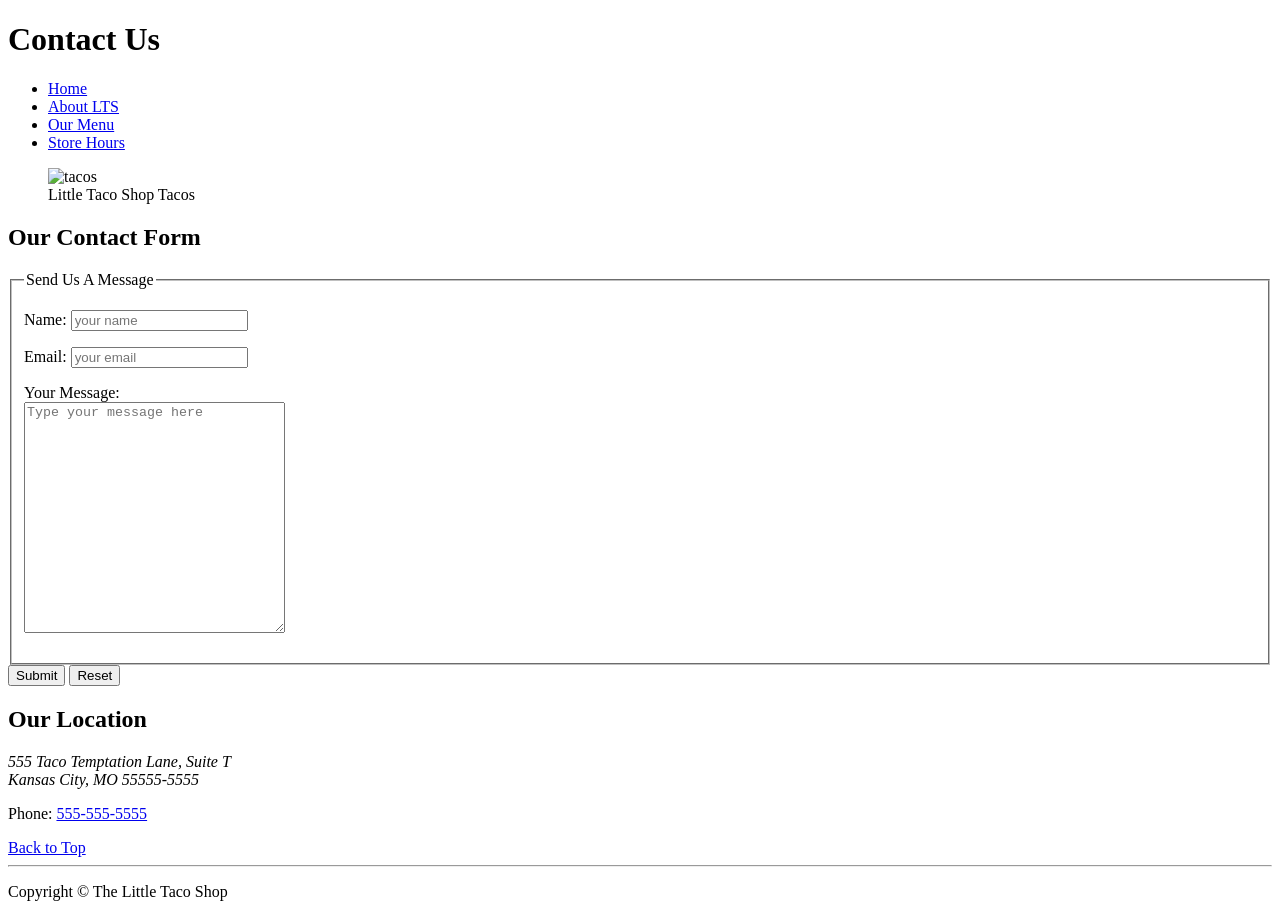
==== contact.html @ 70b8da5f "HTML Project" ====
<!doctype html>
<html lang="en">

<head>
    <meta charset="UTF-8" />
    <meta name="viewport" content="width=device-width, initial-scale=1.0" />
    <title>Contact Us</title>
    <link rel="icon" href="favicon.ico" type="image/x-icon" />
    <link rel="stylesheet" href="css/style.css" />
</head>

<body>
    <header>
        <h1>Contact Us</h1>
        <nav>
            <ul>
                <li><a href="index.html">Home</a></li>
                <li><a href="index.html#About">About LTS</a></li>
                <li><a href="index.html#OurMenu">Our Menu</a></li>
                <li><a href="hours.html">Store Hours</a></li>
            </ul>
        </nav>

        <figure>
            <img src="img/tacos_close_up_400x260.png" alt="tacos" width="400" height="260" loading="lazy" />
            <figcaption>Little Taco Shop Tacos</figcaption>
        </figure>
    </header>
    <main>
        <h2>Our Contact Form</h2>
        <form action="https://httpbin.org/get" method="get">
            <fieldset>
                <legend>Send Us A Message</legend>
                <p>
                    <label for="Name">Name:</label>
                    <input type="text" name="Name" id="Name" placeholder="your name" autocomplete="off" required />
                </p>
                <p>
                    <label for="Email">Email:</label>
                    <input type="Email" name="Email" id="Email" placeholder="your email" required />
                </p>
                <p>
                    <label for="message">Your Message:</label>
                    <br>

                    <textarea name="message" id="message" cols="30" rows="15"
                        placeholder="Type your message here"></textarea>
                </p>
            </fieldset>
            <button type="submit">Submit</button>
            <button type="reset">Reset</button>
        </form>

        <section>
            <h2>Our Location</h2>
            <address>
                555 Taco Temptation Lane, Suite T <br>
                Kansas City, MO 55555-5555
            </address>
            <p>Phone: <a href="tel:+5555555555">555-555-5555</a></p>
            <a href="#">Back to Top</a>
           <hr>
        </section>
    </main>
    <footer>
        <p>Copyright &copy; The Little Taco Shop</p>
    </footer>
</body>

</html>
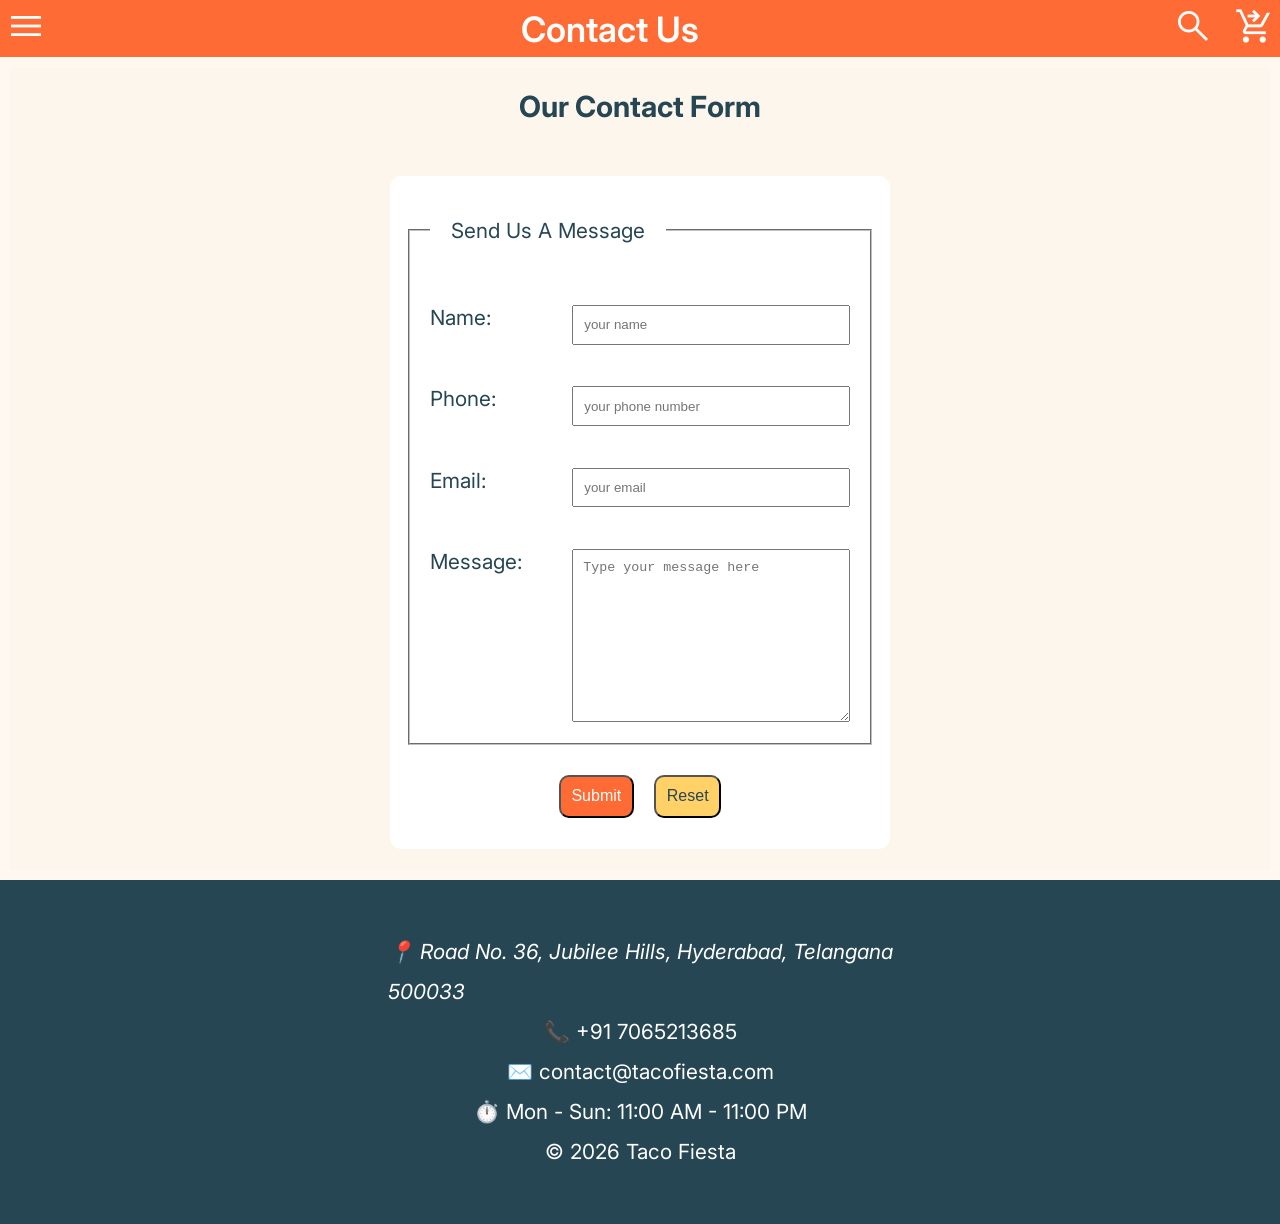
==== commit e89e7a26: "Completed Taco Fiesta Website" ====
--- a/contact.html
+++ b/contact.html
@@ -6,64 +6,67 @@
     <meta name="viewport" content="width=device-width, initial-scale=1.0" />
     <title>Contact Us</title>
     <link rel="icon" href="favicon.ico" type="image/x-icon" />
+     <link rel="stylesheet" href="https://fonts.googleapis.com/css2?family=Material+Symbols+Outlined:opsz,wght,FILL,GRAD@24,400,0,0"/>
     <link rel="stylesheet" href="css/style.css" />
 </head>
 
 <body>
     <header>
-        <h1>Contact Us</h1>
-        <nav>
-            <ul>
-                <li><a href="index.html">Home</a></li>
-                <li><a href="index.html#About">About LTS</a></li>
-                <li><a href="index.html#OurMenu">Our Menu</a></li>
-                <li><a href="hours.html">Store Hours</a></li>
-            </ul>
+       <nav class="navbar">
+            <div class="navdiv">
+                <a href="#menu">
+                    <span class="material-symbols-outlined menu-symbol">menu</span>
+                </a>
+                <div class="title"><a href="contact.html">Contact Us</a></div>
+                <div class="symbols">
+                <a href="#search">
+                    <span class="material-symbols-outlined search-symbol">search</span>
+                </a>
+                <a href="#cart">
+                    <span class="material-symbols-outlined cart-symbol">shopping_cart_checkout</span>
+                </a>
+                </div>
+            </div>
         </nav>
-
-        <figure>
-            <img src="img/tacos_close_up_400x260.png" alt="tacos" width="400" height="260" loading="lazy" />
-            <figcaption>Little Taco Shop Tacos</figcaption>
-        </figure>
     </header>
     <main>
-        <h2>Our Contact Form</h2>
-        <form action="https://httpbin.org/get" method="get">
+        <h3>Our Contact Form</h3>
+        <form class="form"  action="https://httpbin.org/get" method="get">
             <fieldset>
                 <legend>Send Us A Message</legend>
-                <p>
-                    <label for="Name">Name:</label>
-                    <input type="text" name="Name" id="Name" placeholder="your name" autocomplete="off" required />
+                <p class="details">
+                    <label class="label" for="Name">Name:</label>
+                    <input class="input" type="text" name="Name" id="Name" placeholder="your name" autocomplete="off" required />
                 </p>
-                <p>
-                    <label for="Email">Email:</label>
-                    <input type="Email" name="Email" id="Email" placeholder="your email" required />
+                <p class="details">
+                    <label class="label" for="phone">Phone:</label>
+                    <input class="input" type="tel" name="phone" id="phone" placeholder="your phone number" autocomplete="off" required />
                 </p>
-                <p>
-                    <label for="message">Your Message:</label>
-                    <br>
-
-                    <textarea name="message" id="message" cols="30" rows="15"
+                <p class="details">
+                    <label class="label" for="Email">Email:</label>
+                    <input class="input" type="Email" name="Email" id="Email" placeholder="your email" autocomplete="off" required />
+                </p>
+                <p class="details">
+                    <label class="label" for="message">Message:</label>
+                    <textarea class="input" name="message" id="message" cols="30" rows="10"
                         placeholder="Type your message here"></textarea>
                 </p>
             </fieldset>
-            <button type="submit">Submit</button>
-            <button type="reset">Reset</button>
+            <section class="result">
+            <button class="btn-primary" type="submit">Submit</button>
+            <button class=" btn-primary btn-secondary" type="reset">Reset</button>
+            </section>
         </form>
-
-        <section>
-            <h2>Our Location</h2>
-            <address>
-                555 Taco Temptation Lane, Suite T <br>
-                Kansas City, MO 55555-5555
-            </address>
-            <p>Phone: <a href="tel:+5555555555">555-555-5555</a></p>
-            <a href="#">Back to Top</a>
-           <hr>
-        </section>
     </main>
     <footer>
-        <p>Copyright &copy; The Little Taco Shop</p>
+        
+            <address>
+                  📍 Road No. 36, Jubilee Hills, Hyderabad, Telangana <br>500033
+            </address>
+            <p>📞 <a href="tel:+917065213685">+91 7065213685</a></p>
+            <p>✉️ contact@tacofiesta.com </p>
+            <p>⏱️ Mon - Sun: 11:00 AM - 11:00 PM</p>
+        <p>&copy; 2026 Taco Fiesta</p>
     </footer>
 </body>
 
--- a/css/style.css
+++ b/css/style.css
@@ -0,0 +1,494 @@
+@import url('https://fonts.googleapis.com/css2?family=Inter:ital,opsz,wght@0,14..32,100..900;1,14..32,100..900&family=Nunito:ital,wght@0,200..1000;1,200..1000&display=swap');
+*{
+    margin: 0;
+    padding: 0;
+    box-sizing: border-box;
+}
+:root{
+    --PRIMARY-COLOR:#FF6B35;
+    --SECONDARY-COLOR: #FFD166;
+    --ACCENT-COLOR: #06D6A0;
+    --BACKGROUND-COLOR: #FFF8F0; 
+    --TEXT-COLOR: #264653; 
+    --LIGHT-TEXT-COLOR: #FFFFFF;
+    --BTN-FONT-SIZE: 16px;
+    --BTN-BORDER-RADIUS: 10px;
+    --FOOTER-BACKGROUND-COLOR: #264653;
+}
+
+html {
+    font-size: 1.3rem;
+    background-color: var(--BACKGROUND-COLOR);
+    color: var(--TEXT-COLOR);
+    font-family: "Inter",sans-serif;
+    scroll-behavior: smooth;
+}
+body {
+    min-height: 100vh;
+    min-width: 800px;
+    max-width: 100%;
+    margin: 0 auto;
+    padding-top: 57.8px;
+}
+header{
+    top: 0;
+}
+main{
+   
+    background-color: #FDF6EC;
+    display: flex;
+    flex-direction: column;
+    align-items: center;
+    gap: 1.5rem;
+    padding: 1rem;
+    margin: 0.5rem;
+}
+
+.navbar{
+    background-color: var(--PRIMARY-COLOR);
+    padding: 0.3rem;
+    position: fixed;
+    top: 0;
+    width: 100%;
+    z-index: 1000;
+    transition: all 0.3s ease;
+}
+.navbar a:hover, .navbar .material-symbols-outlined:hover{
+    color: #FFD166;
+}
+.navdiv{
+    display: flex;
+    justify-content: space-between;
+    align-items: center; 
+}
+.symbols{
+    display: flex;
+    justify-content: flex-end;
+    flex-flow: row nowrap;
+    align-items: center;
+    gap: 1rem;
+}
+
+.logo a, .title a{
+    font-size: 35px;
+    font-weight: 600;
+    color: var(--LIGHT-TEXT-COLOR);
+    text-decoration: none;
+}
+.menu-symbol,.search-symbol,.cart-symbol{
+    font-size: 40px;
+    color: var(--LIGHT-TEXT-COLOR);
+}
+.About{
+    margin: 1rem;
+    text-align: center;
+}
+.About ul{
+    line-height: 2.5rem;
+}
+.info{
+    margin: 1rem;
+    padding: 1rem;
+}
+.TacoFiesta{
+    padding: 0;
+    margin: 0;
+}
+.Image img{
+       max-width: 100%;
+       height: auto;   
+}
+.Content{
+    margin: 1rem;
+    padding: 1rem;
+    color: var(--TEXT-COLOR);
+    line-height: 40px;
+}
+.Desc{
+    list-style-type: circle;
+     max-width: 45ch;
+    text-align: center;
+    margin: 0 auto;
+}
+
+ li{
+    list-style-type: none;
+   
+}
+a{
+    text-decoration: none;
+}
+
+.hero{
+    background-image: url("/HTML/imgs/HeroSection.png");
+    background-size: cover;
+    background-position: center;
+    background-repeat: no-repeat;
+    height: 550px;
+    filter: brightness(80%) saturate(100%) contrast(110%);
+    display: flex;
+    flex-direction: column;
+    justify-content: flex-end;
+    align-items: flex-start;
+    padding-bottom: 0.75rem;
+    padding-left: 4rem;
+}
+h1{
+    font-size: 3.75rem;
+}
+h2{
+    font-size: 2rem;
+}
+h3{
+    font-size: 1.4rem;
+    margin-bottom: 1rem;
+}
+
+.description{
+    font-size: 1.125rem;
+}
+
+.btn{
+   margin: 0.5rem;
+   padding: 0.5rem;
+   font-size: 1.4rem;
+   font-weight:bolder;
+   border-radius: 50px;
+   background-color: var(--PRIMARY-COLOR);
+   color: var(--LIGHT-TEXT-COLOR);
+   transition: all 0.3s ease;
+   display: inline-flex;
+   align-items: center;
+   justify-content: center;
+}
+.btn:hover{
+     background-color: #E85A24;
+    transform: translateY(-0.2rem) scaleY(1.02);
+}
+
+.btn-primary{
+    margin: 0.5rem;
+    padding: 0.5rem;
+    border-radius: var(--BTN-BORDER-RADIUS);
+    background-color:var(--PRIMARY-COLOR);
+    color: var(--LIGHT-TEXT-COLOR);
+    font-size: var(--BTN-FONT-SIZE);
+    transition: all 0.3s ease;
+    display: inline-flex;
+    align-items: center;
+    justify-content: center;
+}
+.btn-primary:hover{
+     background-color: #E85A24;
+    transform: translateY(-0.2rem) scaleY(1.02);
+}
+.btn-secondary{
+   margin: 0.5rem;
+    padding: 0.5rem;
+    border-radius: var(--BTN-BORDER-RADIUS);
+    background-color:var(--SECONDARY-COLOR);
+    color: var(--TEXT-COLOR);
+    font-size: var(--BTN-FONT-SIZE);
+    transition: all 0.3s ease;
+    display: inline-flex;
+    align-items: center;
+    justify-content: center;
+}
+.btn-secondary:hover{
+    background-color: #F4B942;
+    transform: translateY(-0.2rem) scaleY(1.02);
+}
+ figure img{
+    display: block;
+    max-width: 100%;
+    height: auto;
+}
+.products{
+    margin: 1rem auto;
+    width: 90%;
+    text-align: center;
+}
+
+.products h2{
+    margin-bottom: 2rem;
+}
+
+.our_menu{
+    display: flex;
+    overflow: hidden;  
+}
+
+.group{
+    display: flex;
+    flex-shrink: 0;     
+    animation: spin 5s infinite linear;
+}
+@keyframes spin{
+    from { transform: translateX(0); }
+    to { transform: translateX(-100%); }
+}
+.Card{
+    flex: 0 0 200px;   
+    padding: 1rem;
+    border-radius: 20px;
+    text-align: center;
+}
+
+figure{
+    margin: 0;
+}
+
+.Card img{
+    border-radius: 20px;
+    background-color: #FFF3E0;
+    width: 100%;
+    height: 200px;
+    object-fit: contain;
+}
+
+.Card figcaption{
+    font-weight: bold;
+    font-size: 1rem;
+    margin-top: 8px;
+}
+
+.products .btn-secondary{
+    display: inline-block;
+    margin-top: 2rem;
+}
+
+
+.OurMenu{
+    display: flex;
+    flex-flow: column wrap;
+    align-items: center;
+    justify-content: center;
+    margin-left: 1rem;
+    margin-right: 1rem;
+  
+}
+
+.grid{
+    margin-top: 1rem;
+    margin-bottom: 1rem;
+    display: flex;
+    flex-direction: row;
+    flex-wrap: wrap;
+    justify-content: center;
+    align-items: center;
+    gap: 1rem;
+}
+.card{
+    margin: 0;
+    width: min(100%,280px); 
+    height: auto;
+    background-color: #FFFDF9;
+    display: flex;
+    flex-flow: column wrap;
+    justify-content: center;
+    align-items: center;
+    border: 2px solid #FFD166;
+    border-radius: 20px; 
+    transition: all 0.3s ease;
+    scroll-margin-top: 8rem;
+} 
+.card:hover{
+   transform: translateY(-0.2rem) scaleY(1.02);
+   box-shadow:
+    0 4px 12px rgba(0, 0, 0, 0.08),
+    0 8px 20px rgba(255, 107, 53, 0.12);
+    border-color: #F4B942;
+}
+.card:hover figcaption{
+    color: var(--PRIMARY-COLOR);
+    transform: scale(1.05);
+}
+.card:hover .btn-primary{
+    background-color: #E85A24;
+    transform: translateY(-0.2rem) scaleY(1.02);
+}
+.card:hover .cost{
+     color: #C1121F;
+     transform: scale(1.05);
+}
+.card:hover .desc{
+     transform: scale(1.03);
+}
+.card:hover img{
+     transform: scale(1.05);
+     background-color: #FFE4B5;
+}
+ .card figure{
+    margin: 0;
+    display: flex;
+    flex-flow: column nowrap; 
+    overflow: hidden;
+}
+.card img{
+     margin: 0.5rem;
+     border-radius: 20px;
+     background-color:  #FFF3E0;
+     max-width: 100%;
+    height: 200px;       
+    object-fit: contain;
+    transition: all 0.3s ease;
+}
+.card figcaption{
+    margin: 0.5rem;
+    font-weight: bold;
+    font-size: 1rem;
+    text-align: center;
+    transition: all 0.3s ease;
+} 
+.card .desc{
+    margin-left: 0.5rem;
+    margin-right: 0.5rem;
+    font-size: large;
+    line-height: 35px;
+    text-align: center;
+    transition: all 0.3s ease;
+}
+.card .cost{
+    font-weight: bold;
+    transition: all 0.3s ease;
+}
+.form{
+    padding: 1rem;
+    width: min(100%,500px);
+    max-width: 90%;
+    background-color: var(--LIGHT-TEXT-COLOR);
+    border-radius: 12px;
+    gap: 20px;
+    display: flex;
+    flex-flow: column nowrap;
+    align-items: center;
+    justify-content: center;
+     transform: translateY(30px);
+     opacity: 0;
+     animation: slideUp 0.8s ease forwards;
+}
+@keyframes slideUp {
+  to {
+    transform: translateY(0);
+    opacity: 1;
+  }
+}
+ .form:hover{
+    transform: translateY(-3px);
+    box-shadow: 0 12px 28px rgba(0, 0, 0, 0.18);
+}
+.details{
+    display: flex;
+   flex-flow: row nowrap;
+}
+.label{
+    margin: 1rem;
+    width: 100px;
+}
+.input{
+    margin: 1rem;
+    padding: 0.5rem;
+    flex-grow: 1;
+}
+.result{
+    display: flex;
+    flex-flow: row nowrap;
+}
+legend{
+    padding: 1rem;
+    margin: 1rem;
+}
+footer{
+    bottom: 0;
+    padding-top: 2.5rem;
+    padding-bottom: 2.5rem;
+    line-height: 40px;
+    background-color: var(--FOOTER-BACKGROUND-COLOR);
+    color: var(--LIGHT-TEXT-COLOR);
+    display: flex;
+    flex-flow: column wrap;
+    justify-content: center;
+    align-items: center;
+}
+footer a{
+    color: var(--LIGHT-TEXT-COLOR);
+}
+footer a:hover{
+    color: #FFD166;
+}
+
+@media screen and (max-width: 768px) {
+    html{
+        font-size: 1rem;
+    }
+    body{
+        padding-top: 43px;
+    }
+    .logo a, .title a{
+        font-size: 1.5rem;
+    }
+    .menu-symbol,.search-symbol,.cart-symbol{
+        font-size: 30px;
+    }
+    .hero{
+        background-size: cover;
+        background-position: center;
+        background-repeat: no-repeat;
+        height: 390px;
+        padding-left: 1.2rem;
+
+    }
+    .btn{
+         width: 140px;
+        height: 40px;
+        font-size: 1rem;
+    }
+    h1{
+    font-size: 2rem;
+    }
+
+    h2{
+    font-size: 1.6rem;
+    margin-bottom: 0.5rem;
+    }
+
+    h3{
+    font-size: 1.3rem;
+    margin-bottom: 0.5rem;
+    }
+    .About{
+        margin: 0.5rem;
+    }
+    .About ul{
+    line-height: 2rem;
+    }
+    .info{
+        margin: 0.5rem ;
+    }
+    .card{
+        border: 2px solid #F4B942;
+    }
+    .card figcaption{
+        color: var(--PRIMARY-COLOR);
+    }
+    .card .cost{
+        color: #C1121F;
+    }
+    .card img{
+         background-color: #FFE4B5;
+    }
+    .Content{
+      line-height: 35px;
+    }
+    .form{
+        width: 95%;
+        box-shadow: 0 12px 28px rgba(0, 0, 0, 0.18);
+    }
+    footer{
+        bottom: ;
+        padding: 1.5rem;
+        text-align: center;
+        font-size: 0.9rem;
+        line-height: 1.6;
+    }
+}
